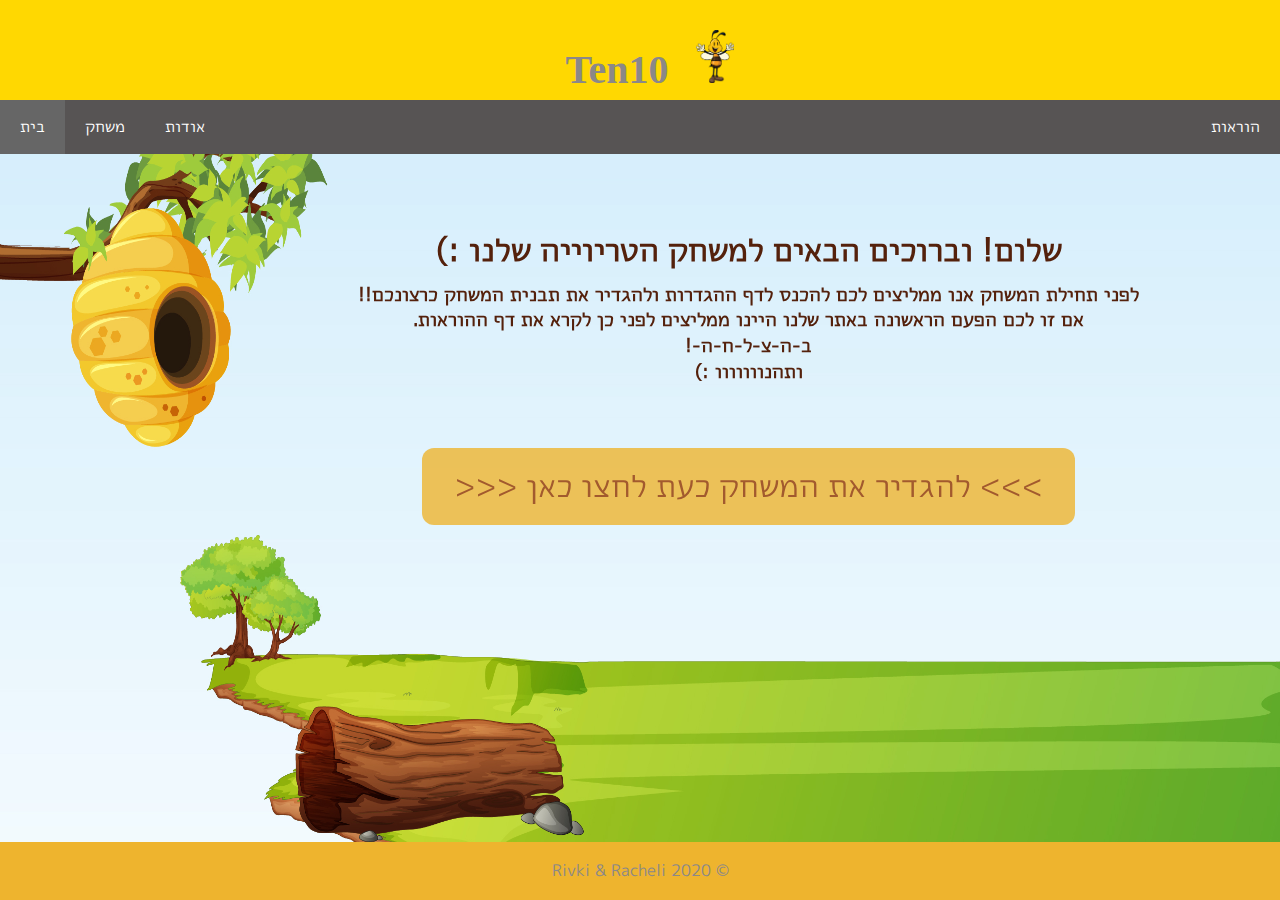
==== index.html @ dfceecc5 "init project" ====
<!DOCTYPE html>
<html>

<head>
    <meta charset="utf-8" />
    <title></title>
    <link href="./stylesheets/game2.css" rel="stylesheet" />
</head>

<body>
    <div class="header">
        <h1>Ten10</h1>
        <img id="logo" src="./resources/images/תמונות לפרויקט/דבורה 2.png">
    </div>
    <div class="navbar">
        <a href="#" class="active">בית</a>
        <a href="./pages/bord.html">משחק</a>
        <a href="./pages/abaut.html">אודות</a>
        <a href="./pages/instructions.html" class="right">הוראות</a>
    </div>
    <div dir="rtl" class="homeContent">
        <h1>שלום! וברוכים הבאים למשחק הטריוייה שלנו :)</h1>
        <h3>לפני תחילת המשחק אנו ממליצים לכם להכנס לדף ההגדרות ולהגדיר את תבנית המשחק כרצונכם!!</br>
            אם זו לכם הפעם הראשונה באתר שלנו היינו ממליצים לפני כן לקרא את דף ההוראות.</br>
            ב-ה-צ-ל-ח-ה-!</br>
            ותהנווווווו :)
        </h3>
        <div class="menu-wrapper">
            <a href="./pages/settings.html">>>> להגדיר את המשחק כעת לחצו כאן <<<</a> </div> </div> <div class="footer">
                    <p>Rivki & Racheli 2020 &copy;</p>
        </div>
</body>

</html>
---- stylesheets/game2.css ----
﻿@font-face {
    font-family: 'myFont';
    src: url('../resources/fonts/MPLUS1p-Regular.ttf');
}

@media screen and (max-width: 400px) {
    .navbar a {
        float: none;
        width: 100%;
    }
}

body {
    font-family: myFont;
    line-height: 1.6em;
    height: 100vh;
    width: 100vw;
    margin: 0;
    overflow: hidden;
    background-image: url('../resources/images/new images/לוח.jpg');
    background-size: 100% 100%;
    text-align: center;
    color: #54210c;
}

.board {
    height: 100%;
    overflow: hidden;
}

h1 {
    margin-bottom: 0.5rem;
}

.header h1 {
    font-size: 40px;
    display: inline-block;
}

.navbar {
    overflow: hidden;
    background-color: rgb(87, 84, 84);
    position: sticky;
    position: -webkit-sticky;
    top: 0;
}

.navbar a {
    float: left;
    display: block;
    color: white;
    text-align: center;
    padding: 14px 20px;
    text-decoration: none;
}

.navbar a.right {
    float: right;
}

.navbar a:hover {
    background-color: #ddd;
    color: black;
}

.navbar a.active {
    background-color: #666;
    color: white;
}

.header {
    padding: 10px;
    text-align: center;
    background: #ffd801;
    color: rgb(139, 136, 136);
    font-size: 30px;
    width: 100%;
    font-family: cursive;
}

/* #logo:hover {
    width: 5%;
    opacity: 0.3;
} */

#logo {
    width: 3%;
    margin-left: 20px;
    margin-top: 20px;
    background-repeat: repeat-x;
}

.footer {
    position: fixed;
    left: 0;
    bottom: 0;
    width: 100%;
    background: rgb(238, 180, 46);
    color: rgb(139, 136, 136);
    text-align: center;
}

#home {
    width: 66px;
    height: 66px;
    /* z-index: -36; */
    top: 41px;
    position: absolute;
    left: 32px;
}

.pageContent {
    font-size: large;
    text-align: right;
    position: absolute;
    right: 15%;
    top: 30%;
    left: 10%;
}
.homeContent{
    position: absolute;
    top: 24%;
    right: 8%;
    left: 25%;
}
.hexagon {
    background-repeat: no-repeat;
    font-size-adjust: inherit;
    min-width: 81px;
    min-height: 92px;
    width: 12vh;
    height: 14vh;
    box-sizing: border-box;
    position: relative;
    display: inline-block;
    /*margin-top: 66px;*/
    text-align: center;
    /*font-family: 'Franklin Gothic Medium', 'Arial Narrow', Arial, sans-serif;*/
    font-family: 'Lato', sans-serif;
    font-size: 19px;
    font-size-adjust: inherit;
    font-size: 17px;
    font-size: x-large;
    overflow: hidden;
    /*margin-bottom: 2.8%;*/
}

.hexagon .text {
    position: absolute;
    top: 50%;
    width: 100%;
    transform: translateY(-50%);
    margin: 0;
}

.hexagon1 {
    /*background: radial-gradient( #dfbe9b,#c99e75,#9e663d,#6e321f);*/
    /*background:url('images/תמונות לפרויקט/hex.png');*/
    background-image: url('../resources/images/new images/משושה.png');
    background-size: contain;
}

/*.hexagon:nth-child(5n+1) {
        margin-left: 15%;
        background-color:palevioletred;
    }*/

/*.hexagon:before {
        content: "";
        position: absolute;
        top: -25px;
        left: 0;
        width: 0;
        height: 0;
        border-left: 50px solid transparent;
        border-right: 50px solid transparent;
        border-bottom: 25px solid #9e663d/*radial-gradient( #dfbe9b,#c99e75,#9e663d,#6e321f) }*/

/*.hexagon:after {
        content: "";
        position: absolute;
        bottom: -25px;
        left: 0;
        width: 0;
        height: 0;
        border-left: 50px solid transparent;
        border-right: 50px solid transparent;
        border-top: 25px solid #9e663d;
    }*/

/*images/new images/_¿____ _¢_ץ_ץ_¿_¬-01.jpg{
    width: 80vw;
    height: 100vh;
}*/

#wapperbutton {
    /*margin-top: 178px;*/
    /*margin-left: 177px;*/
    /* background-image: url('images/new images/_¿____ _¢_ץ_ץ_¿_¬-01.jpg');*/
    width: 60%;
    display: inline-block;
    opacity: 1;
    transition: opacity 1.5s 1s ease-in;
    /*margin-left: 20%;*/
    /*height: 50%;
    width: 50%;*/
}

.player2_section {
    /* background-color: yellow;*/
    /* background-color:#f9ca13;*/
    height: 100%;
    display: inline-block;
    width: 19%;
}

.player1_section {
    /*background-color: orange;*/
    /*background-color:#f89c1c;*/
    height: 100%;
    display: inline-block;
    width: 19%;
}

#allHevagon {
    /*position:center;
    margin:50px;*/
    margin-top: 2%;
}

/* #row3, #row5 {} */

#row2, #row4 {
    margin-left: 78px;
}

#row1 {
    margin-left: 352px;
    /*margin-bottom: -37px;*/
}

#row6 {
    margin-left: 254px;
}

/* .row {
    margin-bottom: -37px;
} */

.que {
    transform: scale(0);
}

#custom-alert.show .alert-container {
    animation: aaa1 2s forwards;
}

.alert-container {
    transform-origin: center;
    background-image: url('../resources/images/new images/2.png');
    min-height: 190px;
    width: 450px;
    background-size: 100% 100%;
    padding: 3% 7% 3% 5%;
    margin: auto;
    position: relative;
    top: 20%;
}

.beeJump {
    animation: beeJump 2s infinite linear;
}

.beeJumpWinner {
    animation: beeJumpWinner 2s infinite linear;
}

.questionMove {
    animation: aaa1 2s;
}

@keyframes beeJump {
    0% {
        top: 8%;
    }
    50% {
        top: 2%;
    }
    100% {
        top: 8%;
    }
}

@keyframes beeJumpWinner {
    0% {
        top: 8%;
        left: 0;
    }
    25% {
        top: 0%;
        left: 10%
    }
    50% {
        top: 8%;
        left: 0%;
    }
    75% {
        top: 0%;
        left: -10%
    }
    100% {
        top: 8%;
        left: 0;
    }
}

@keyframes aaa {
    50% {
        margin-top: 20%;
        margin-left: -45%;
        /*margin-left: 45vh;
        margin-top: 45vh;*/
        height: 20vh;
        width: 20vw;
        border-radius: 18%;
    }
    100% {
        margin-top: 20%;
        margin-left: -45%;
        height: 20vh;
        width: 20vw;
        /*margin: 50vh;*/
    }
}

@keyframes aaa1 {
    0% {
        /*margin-left: 45vh;
        margin-top: 45vh;*/
        transform: scale(0);
    }
    100% {
        transform: scale(1);
        /*margin: 50vh;*/
    }
}

#listQuestions {
    direction: rtl;
    margin-right: 10%;
    margin-top: 2%;
}

.listQuestionsClass {
    position: absolute;
    /*height:0;
     overflow:hidden;*/
}

.yellow {
    pointer-events: none;
    background-image: url('../resources/images/new images/משושה4.png');
    background-size: contain;
}

.orange {
    pointer-events: none;
    background-image: url('../resources/images/new images/משושה1.png');
    background-size: contain;
}

.usedyellow {
    pointer-events: none;
    background-image: url('../resources/images/new images/משושה3.png');
    background-size: contain;
}

.usedorange {
    pointer-events: none;
    background-image: url('../resources/images/new images/משושה2.png');
    background-size: contain;
}

#img1 {
    margin-left: -18%;
    margin-bottom: -234px;
    display: inline-block;
}

#img2 {
    margin-left: 61%;
    display: inline-block;
}

/*אנימציות*/

@keyframes addToDivAnimation {
    0% {
        width: 0%;
        height: 0%;
    }
    10% {
        width: 7%;
        /*height: 7%;*/
    }
    25% {
        width: 10%;
        /*height: 10%;*/
    }
    50% {
        width: 20%;
        /*height: 20%;*/
    }
    75% {
        width: 30%;
        /*height: 30%;*/
    }
    100% {
        width: 40%;
        /*height: 40%;*/
    }
}

path#animated-path {
    stroke-dashoffset: inherit;
}

input[type="radio"] {
    display: none;
}

input[type="radio"]+label {
    cursor: pointer;
    transition: color 0.2s ease;
    color: #582602;
}

input[type="radio"]:checked+label {
    color: #582602;
}

use.radio-use {
    stroke-dashoffset: 411;
    transition: all 1s ease-in-out;
}

input[type="radio"]:checked+label use.radio-use {
    stroke-dashoffset: 0;
}

input[type="radio"]:not(:checked)+label use.radio-use {
    transition: none;
}

.radio {
    width: 40px;
    height: 40px;
    display: inline-block;
    margin: 0 5px -0.1rem 0;
}

.form {
    max-width: 500px;
    margin: 30px auto;
}

.form__input {
    margin: 1rem 0 0 0;
}

.form__question {
    font-size: 2rem;
    font-weight: 700;
    margin: 0 0 1rem 0;
}

.form__label {
    color: black;
    display: flex;
    max-width: 200px;
    align-items: center;
    font-size: 1.5rem;
}

#honey1, #honey2 {
    /* position: absolute;
    width: 19%;
    margin-top: 27%;
    margin-left: 1%;
    margin-right: 0%; */
    width: 80%;
}

.bee {
    max-height: 361px;
    min-height: 200px;
    height: 43vh;
    z-index: 5;
    position: relative;
    width: 100%;
    top: 8%;
    margin-left: 3%;
}

#bee1 img {
    margin-left: 18%;
}

/* #bee1{ 
       position: absolute;
    width: 15%;
    margin-top:8%;
   margin-left: 3%;

} */

/* #honey2 {
    position: absolute;
    width: 19%;
    margin-left: 0%;
    margin-top: 27%;
} */

/* #bee2{
      position: absolute;
    width: 15%;
    margin-left: 4%;
    margin-top: 8%;
} */

#point1 {
    text-decoration-color: orangered;
    font-size: 258%;
    display: inline-block;
}

#point2 {
    text-decoration-color: sandybrown;
    font-size: 258%;
    display: inline-block;
}

#custom-alert {
    visibility: hidden;
    position: fixed;
    height: 100%;
    width: 100%;
    /* background: rgba(0, 0, 0, 0.3); */
    top: 0;
    left: 0;
    z-index: 0;
}

#custom-alert.show {
    visibility: visible;
}

.honey {
    position: relative;
    margin-top: 13%;
}

#timer {
    position: absolute;
    top: 50%;
    margin-top: -.5rem;
    left: 50%;
    transform: translateX(-50%);
    font-size: 3rem;
    color: #582602;
}

.bee img {
    height: 100%;
}

input[type='number'] {
    background: #fade72;
    border-color: #e5a045;
    font-size: 1.5rem;
    outline-color: #562f08;
}

input[type='submit'] {
    border: 1px solid #562f08;
    color: #562f08;
    background: transparent;
    font-size: 1.5rem;
    border-radius: 11px;
}

#question-result {
    font-size: 2rem;
    position: relative;
    top: 85px;
    /*parent element height / 2*/
    transform: translateY(-50%);
}

form {
    margin-top: 18%;
}

form>* {
    padding: .41rem;
    margin: 0 .7rem;
}

.winning #wapperbutton, .winning .points, .winning .playerName {
    opacity: 0;
}

.playerSection {
    position: relative;
    opacity: 1;
    left: 0;
    transition: opacity 1s 1.5s ease-in, left 2s 2.5s ease-out, transform .5s 2.5s linear;
}

.winning .playerSection:not(.winner) {
    opacity: 0;
}

.player1_section.winner {
    left: -50%;
    transform: translateX(50%);
}

.player2_section.winner {
    left: 50%;
    transform: translateX(-50%);
}

.multiple-winners .player1_section.winner {
    left: -40%;
}

.multiple-winners .player2_section.winner {
    left: 40%;
}

#winningMessage {
    opacity: 0;
    position: absolute;
    top: 10%;
    left: 50%;
    font-size: 3rem;
    transform: translateX(-50%);
    animation: colorChange 2s infinite;
}

.winning #winningMessage {
    opacity: 1;
}

@keyframes colorChange {
    0% {
        color: #4d1c0a;
        transform: translateX(-50%) scale(1);
    }
    /* 20% {
        transform: translateX(-50%) rotate(-1deg);
    } */
    50% {
        color: #f5ce4f;
        transform: translateX(-50%) scale(1.1);
    }
    /* 80% {
        transform: translateX(-50%) rotate(1deg);
    } */
    100% {
        color: #4d1c0a;
        transform: translateX(-50%) scale(1);
    }
}

/*TODO fonts - message font, win, export to variables*/

/*index style*/

.menu-wrapper {
    display: inline-block;
    margin: auto;
    width: auto;
    background: rgba(238, 180, 46, 0.8);
    border-radius: 12px;
    top: 5vh;
    position: relative;
}

.menu-wrapper a {
    color: #a25a2e;
    font-size: xx-large;
    text-decoration: none;
    padding: 0.8em 1em;
    display: inline-block;
}

/* .menu-wrapper> :not(:last-child) a {
    border-bottom: 1px solid #a25a2e;
} */
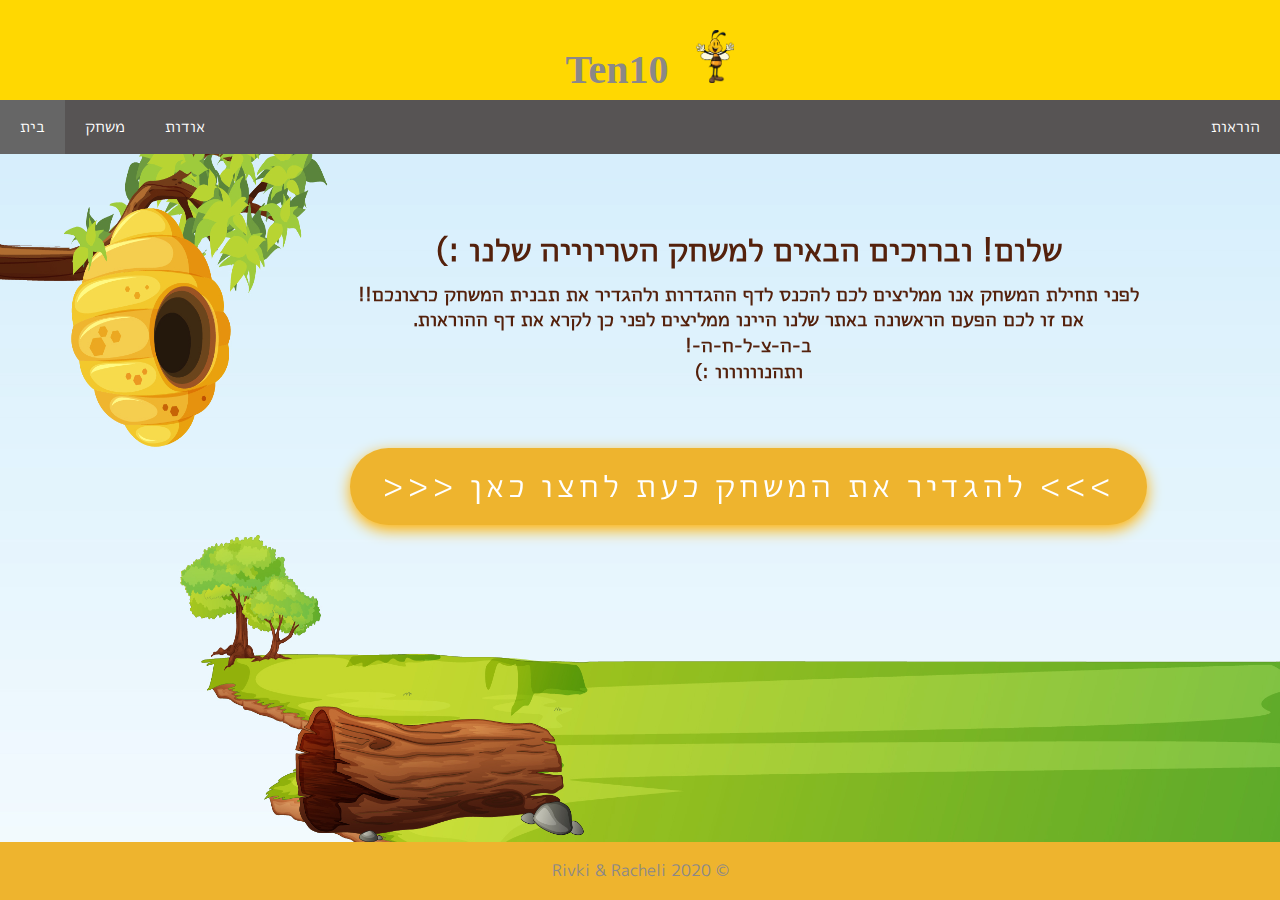
==== commit c069bfea: "'שקיפות_של_המשושים'" ====
--- a/index.html
+++ b/index.html
@@ -26,7 +26,7 @@
             ותהנווווווו :)
         </h3>
         <div class="menu-wrapper">
-            <a href="./pages/settings.html">>>> להגדיר את המשחק כעת לחצו כאן <<<</a> </div> </div> <div class="footer">
+            <a href="./pages/settings.html" class="button">>>> להגדיר את המשחק כעת לחצו כאן <<<</a> </div> </div> <div class="footer">
                     <p>Rivki & Racheli 2020 &copy;</p>
         </div>
 </body>
--- a/stylesheets/game2.css
+++ b/stylesheets/game2.css
@@ -117,12 +117,14 @@
     top: 30%;
     left: 10%;
 }
-.homeContent{
+
+.homeContent {
     position: absolute;
     top: 24%;
     right: 8%;
     left: 25%;
 }
+
 .hexagon {
     background-repeat: no-repeat;
     font-size-adjust: inherit;
@@ -679,17 +681,17 @@
 /*index style*/
 
 .menu-wrapper {
-    display: inline-block;
+    /* display: inline-block;
     margin: auto;
     width: auto;
     background: rgba(238, 180, 46, 0.8);
-    border-radius: 12px;
+    border-radius: 12px; */
     top: 5vh;
     position: relative;
 }
 
 .menu-wrapper a {
-    color: #a25a2e;
+    /* color: #a25a2e; */
     font-size: xx-large;
     text-decoration: none;
     padding: 0.8em 1em;
@@ -698,4 +700,60 @@
 
 /* .menu-wrapper> :not(:last-child) a {
     border-bottom: 1px solid #a25a2e;
-} */+} */
+
+.button {
+    text-align: center;
+    text-transform: uppercase;
+    cursor: pointer;
+    font-size: 20px;
+    letter-spacing: 4px;
+    position: relative;
+    background-color: #eeb42e;
+    border: none;
+    color: #fff;
+    padding: 20px;
+    text-align: center;
+    transition-duration: 0.4s;
+    overflow: hidden;
+    box-shadow: 0 5px 15px #ffb000;
+    border-radius: 45px;
+}
+
+.button:hover {
+    background: #fff;
+    box-shadow: 0px 2px 10px 5px #ffcd00;
+    color: #000;
+}
+
+.button:after {
+    content: "";
+    background: #f1c604;
+    display: block;
+    position: absolute;
+    padding-top: 300%;
+    padding-left: 350%;
+    margin-left: -20px !important;
+    margin-top: -120%;
+    opacity: 0;
+    transition: all 0.8s
+}
+
+.button:active:after {
+    padding: 0;
+    margin: 0;
+    opacity: 1;
+    transition: 0s
+}
+
+.button:focus {
+    outline: 0;
+}
+.hover-opacity{
+	opacity: 1;
+	-webkit-transition: .3s ease-in-out;
+	transition: .3s ease-in-out;
+}
+.hover-opacity div div:hover{
+	opacity: .5;
+}
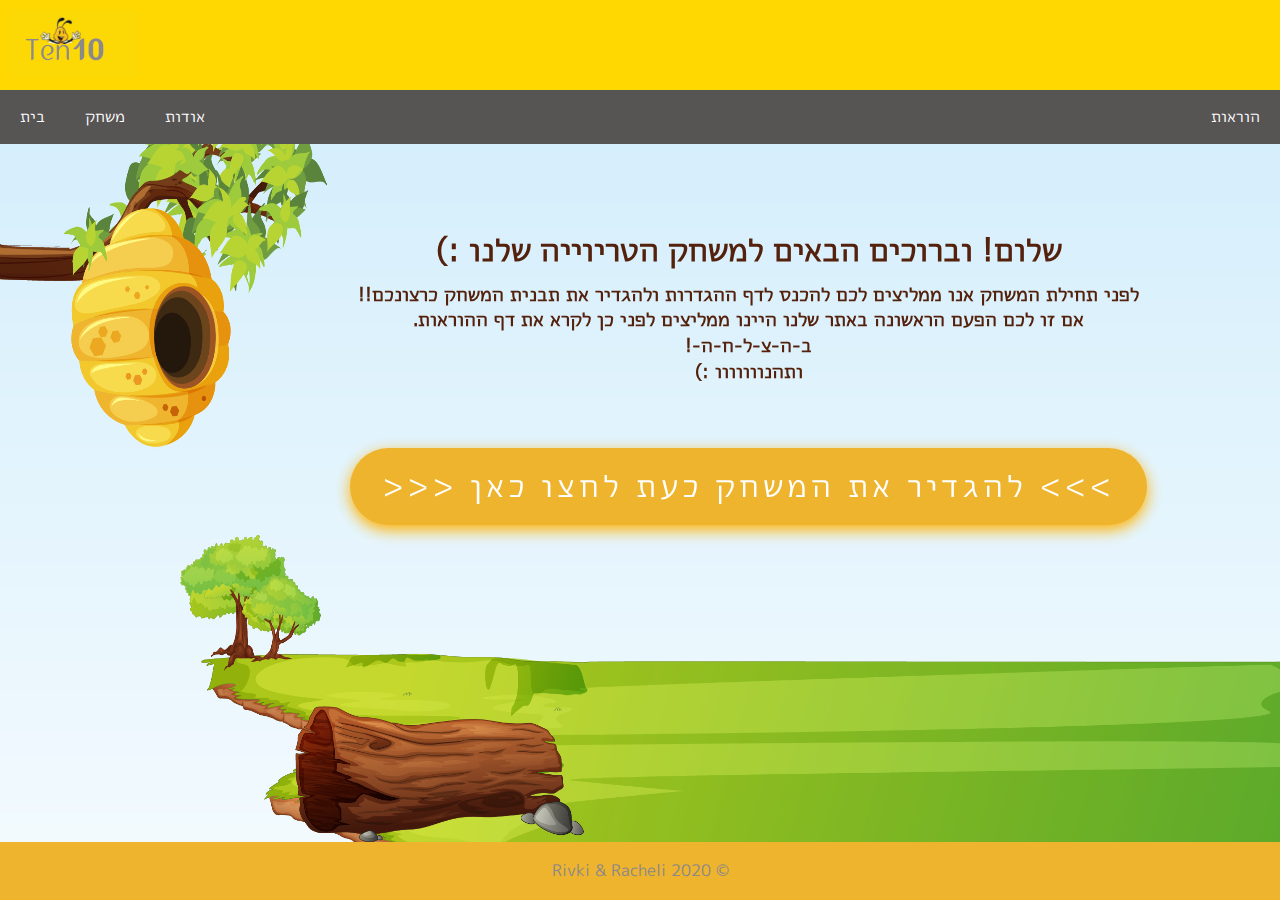
==== commit 3b034bc0: "css_styles_navbar" ====
--- a/index.html
+++ b/index.html
@@ -9,14 +9,13 @@
 
 <body>
     <div class="header">
-        <h1>Ten10</h1>
-        <img id="logo" src="./resources/images/תמונות לפרויקט/דבורה 2.png">
+        <img id="logo" src="./resources/images/תמונות לפרויקט/logo2.png">
     </div>
     <div class="navbar">
-        <a href="#" class="active">בית</a>
-        <a href="./pages/bord.html">משחק</a>
-        <a href="./pages/abaut.html">אודות</a>
-        <a href="./pages/instructions.html" class="right">הוראות</a>
+        <a href="#" class="active" id="home">בית</a>
+        <a href="./pages/bord.html" id="play">משחק</a>
+        <a href="./pages/abaut.html" id="about">אודות</a>
+        <a href="./pages/instructions.html" class="right" id="instructions">הוראות</a>
     </div>
     <div dir="rtl" class="homeContent">
         <h1>שלום! וברוכים הבאים למשחק הטריוייה שלנו :)</h1>
@@ -26,7 +25,8 @@
             ותהנווווווו :)
         </h3>
         <div class="menu-wrapper">
-            <a href="./pages/settings.html" class="button">>>> להגדיר את המשחק כעת לחצו כאן <<<</a> </div> </div> <div class="footer">
+            <a href="./pages/settings.html" class="button">>>> להגדיר את המשחק כעת לחצו כאן <<<</a> </div> </div> <div
+                    class="footer">
                     <p>Rivki & Racheli 2020 &copy;</p>
         </div>
 </body>
--- a/stylesheets/game2.css
+++ b/stylesheets/game2.css
@@ -58,19 +58,50 @@
     float: right;
 }
 
-.navbar a:hover {
-    background-color: #ddd;
-    color: black;
-}
-
+.navbar #home:hover {
+    background: url(../resources/images/תמונות\ לפרויקט/homeicon.png);
+    color: rgba(87, 84, 84, 0);
+    background-repeat: no-repeat;
+    background-position: center;
+    background-size: 40px;
+    background-color: #666;
+}
+
+.navbar #about:hover {
+    background: url(../resources/images/תמונות\ לפרויקט/abouticon.png);
+    color: rgba(87, 84, 84, 0);
+    background-repeat: no-repeat;
+    background-position: center;
+    background-size: 40px;
+    background-color: #666;
+}
+
+.navbar #instructions:hover {
+    background: url(../resources/images/תמונות\ לפרויקט/instructions.png);
+    color: rgba(87, 84, 84, 0);
+    background-repeat: no-repeat;
+    background-position: center;
+    background-size: 40px;
+    background-color: #666;
+}
+
+.navbar #play:hover {
+    background: url(../resources/images/תמונות\ לפרויקט/playicon.png);
+    color: rgba(87, 84, 84, 0);
+    background-repeat: no-repeat;
+    background-position: center;
+    background-size: 40px;
+    background-color: #666;
+}
+/* 
 .navbar a.active {
     background-color: #666;
     color: white;
-}
+} */
 
 .header {
     padding: 10px;
-    text-align: center;
+    text-align: left;
     background: #ffd801;
     color: rgb(139, 136, 136);
     font-size: 30px;
@@ -84,10 +115,10 @@
 } */
 
 #logo {
-    width: 3%;
-    margin-left: 20px;
+    width: 10%;
+    /* margin-left: 20px;
     margin-top: 20px;
-    background-repeat: repeat-x;
+    background-repeat: repeat-x; */
 }
 
 .footer {
@@ -100,7 +131,7 @@
     text-align: center;
 }
 
-#home {
+#toHome {
     width: 66px;
     height: 66px;
     /* z-index: -36; */
@@ -749,11 +780,13 @@
 .button:focus {
     outline: 0;
 }
-.hover-opacity{
-	opacity: 1;
-	-webkit-transition: .3s ease-in-out;
-	transition: .3s ease-in-out;
-}
-.hover-opacity div div:hover{
-	opacity: .5;
-}
+
+.hover-opacity {
+    opacity: 1;
+    -webkit-transition: .3s ease-in-out;
+    transition: .3s ease-in-out;
+}
+
+.hover-opacity div div:hover {
+    opacity: .5;
+}